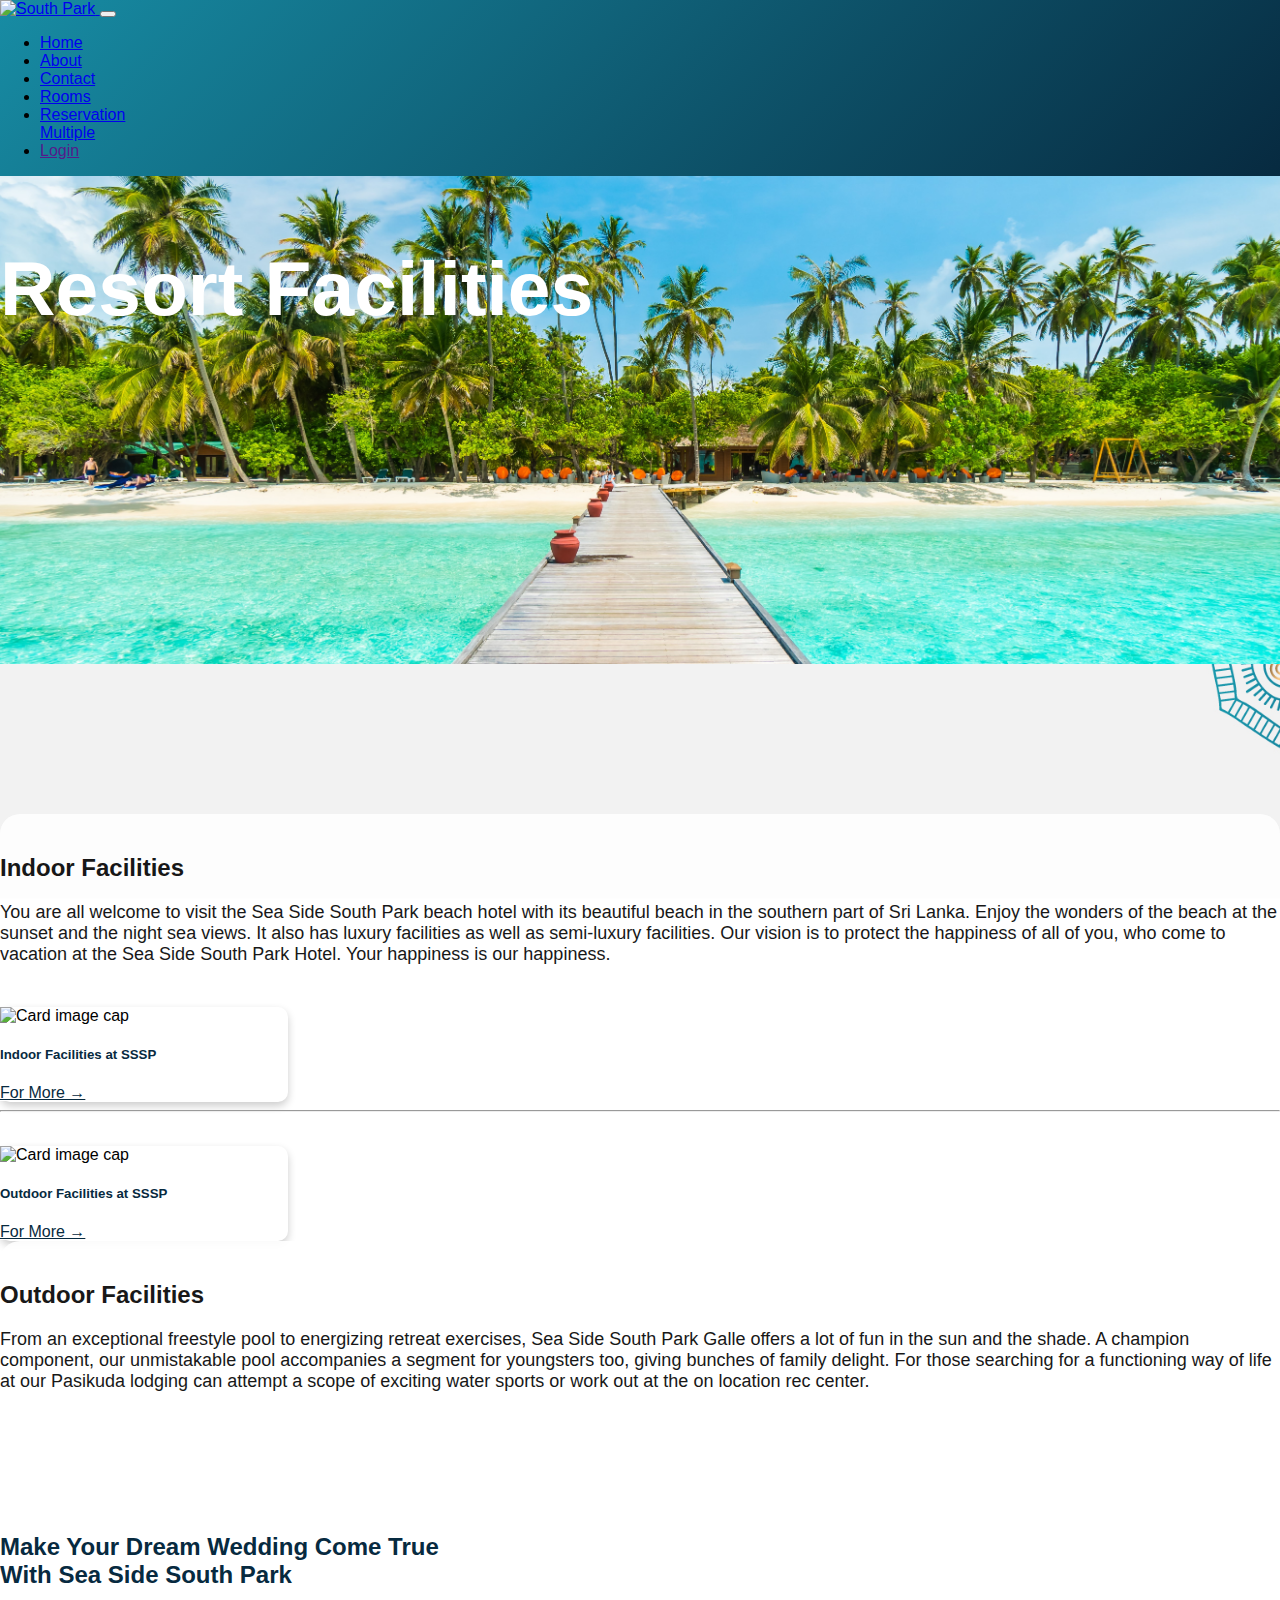
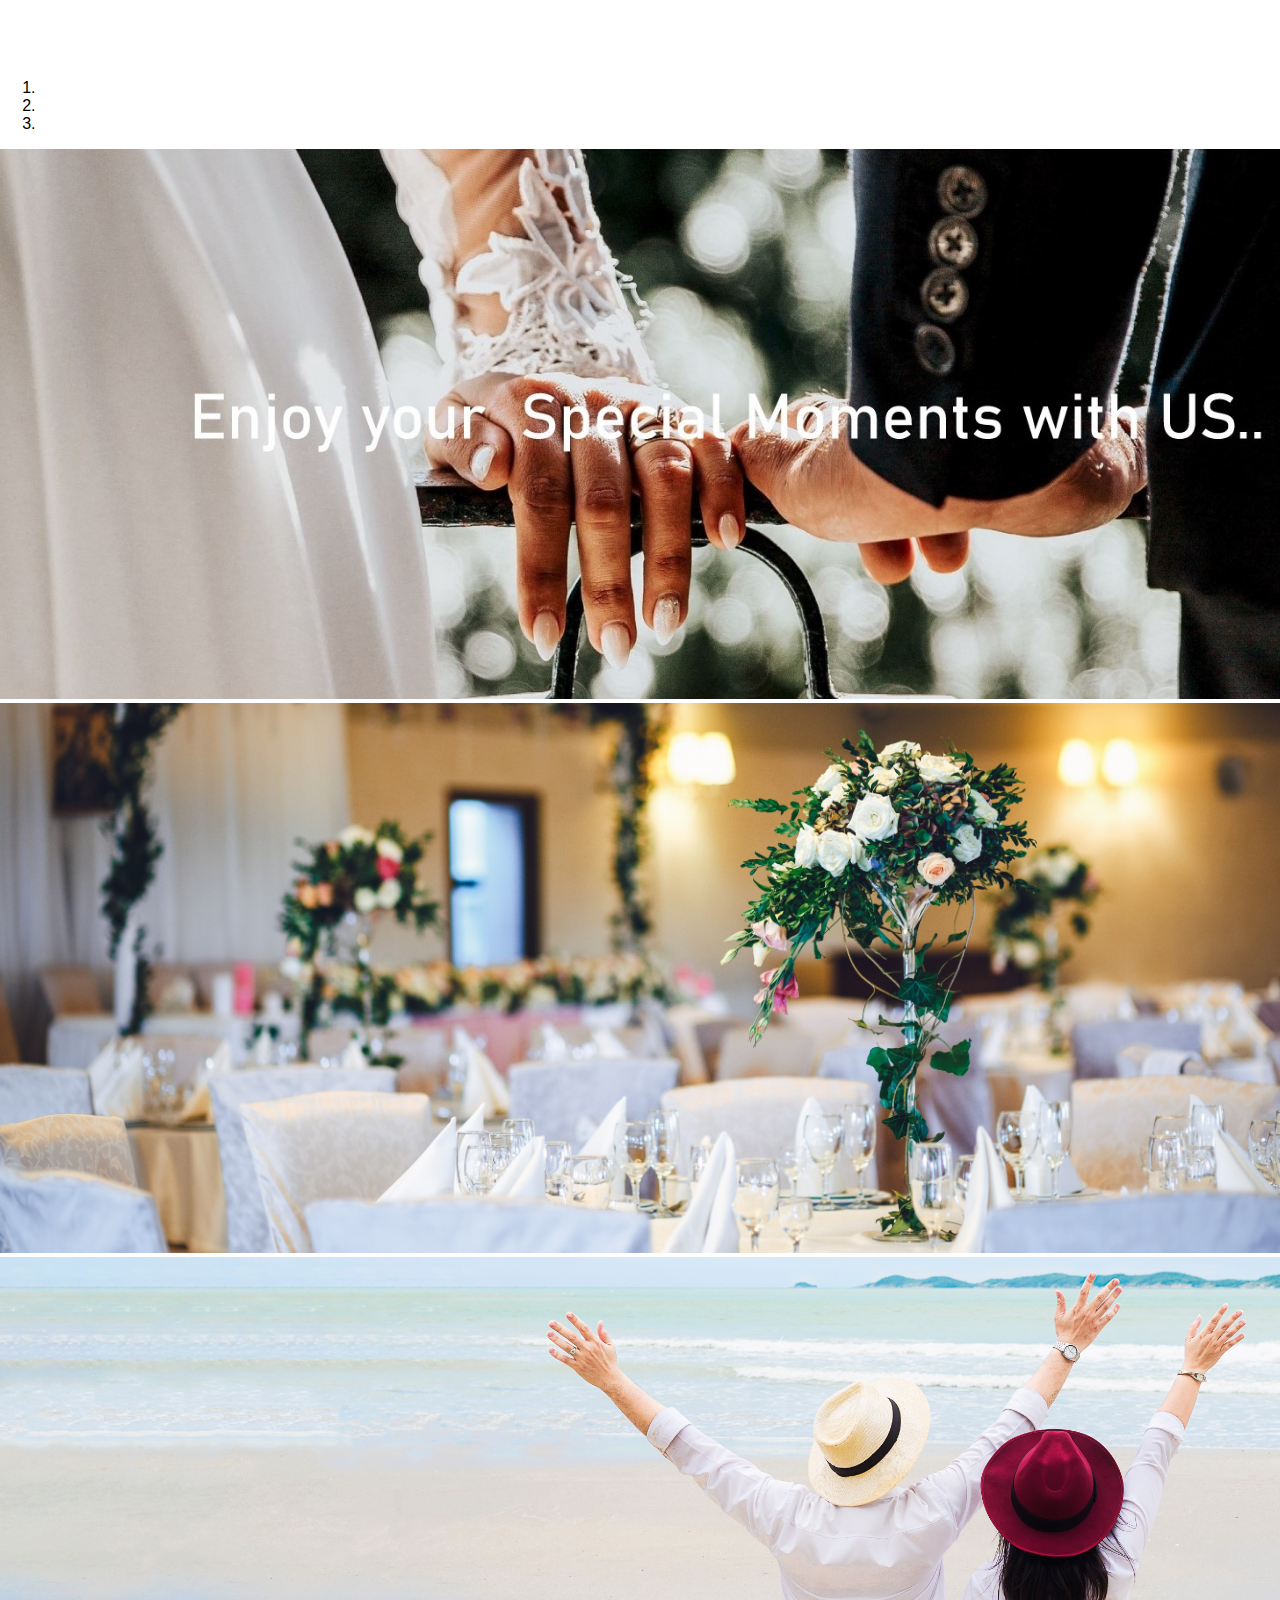
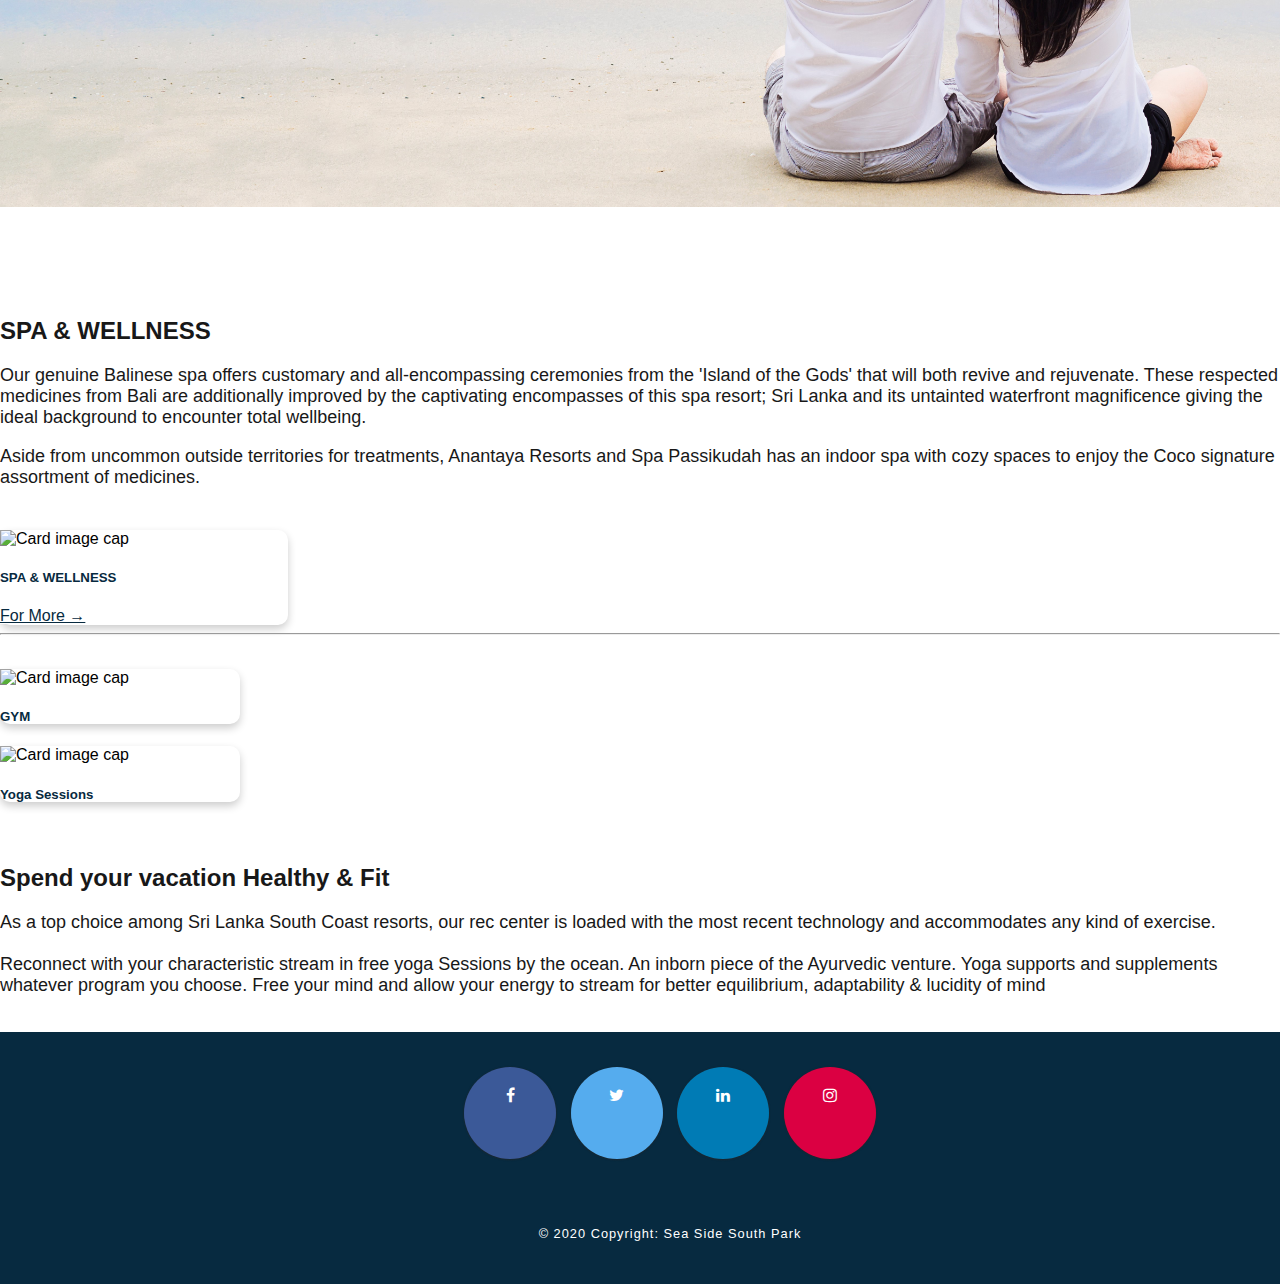
==== html/facilities.html @ 4ae3cc3a "facilities and linking update v4.0" ====
<!DOCTYPE html>
<html lang="en">

<head>
    <meta charset="UTF-8">
    <meta name="viewport" content="width=device-width, initial-scale=1.0">
    <script src="facilities..original.js"></script>
    <link rel="stylesheet" href="../css/navbar.css">
    <link rel="stylesheet" href="../css/footer.css">
    <script src="../js/home.js"></script>
    
    <link rel="stylesheet" href="https://cdnjs.cloudflare.com/ajax/libs/font-awesome/4.7.0/css/font-awesome.min.css">
    <link rel="stylesheet" href="https://cdn.jsdelivr.net/npm/bootstrap@4.5.3/dist/css/bootstrap.min.css" integrity="sha384-TX8t27EcRE3e/ihU7zmQxVncDAy5uIKz4rEkgIXeMed4M0jlfIDPvg6uqKI2xXr2" crossorigin="anonymous">
    <script src="https://code.jquery.com/jquery-3.2.1.slim.min.js" integrity="sha384-KJ3o2DKtIkvYIK3UENzmM7KCkRr/rE9/Qpg6aAZGJwFDMVNA/GpGFF93hXpG5KkN" crossorigin="anonymous"></script>
    <script src="https://cdnjs.cloudflare.com/ajax/libs/popper.js/1.12.9/umd/popper.min.js" integrity="sha384-ApNbgh9B+Y1QKtv3Rn7W3mgPxhU9K/ScQsAP7hUibX39j7fakFPskvXusvfa0b4Q" crossorigin="anonymous"></script>
    <script src="https://maxcdn.bootstrapcdn.com/bootstrap/4.0.0/js/bootstrap.min.js" integrity="sha384-JZR6Spejh4U02d8jOt6vLEHfe/JQGiRRSQQxSfFWpi1MquVdAyjUar5+76PVCmYl" crossorigin="anonymous"></script>
    <link href="../css/facilities.css" rel="stylesheet" type="text/css">
    <title>Resort Facilities</title>

</head>

<body>
    
<!--navbar Start-->
<div class="navDiv" id="navDiv">
    <nav class="navbar navbar-expand-sm navbar-dark" id="navbar">

      <a href="#" class="navbar-brand">
        <img src="../images/Untitled-1.png" width="100" alt="South Park">
      </a>
      <button class="navbar-toggler" data-toggle="collapse" data-target="#dropMenu"><span class="navbar-toggler-icon"></span></button>

      <div class="collapse navbar-collapse justify-content-end" id="dropMenu">

          <ul class="navbar-nav">
              <li class="nav-item active"><a href="home.html" class="nav-link">Home</a></li>
              <li class="nav-item"><a href="about.html" class="nav-link">About</a></li>
              <li class="nav-item"><a href="contact.html" class="nav-link">Contact</a></li>
              <li class="nav-item"><a href="roomsh.html" class="nav-link">Rooms</a></li>
              <li class="nav-item"><a href="reserve.html" class="nav-link">Reservation</a></li>
              <li class="nav-item dropdown">
                <a class="nav-link Main-Item-Drop" href="#" id="navbarDropdown" role="button" data-toggle="dropdown" aria-haspopup="true" aria-expanded="false">
                  Multiple
                </a>
                <div class="dropdown-content-Three">
                  <a href="gallery.html">Gallery</a>
                  <a href="facilities.html">Facilities</a> 
                  <a href="festivals.html">Festivals</a>    
              </div>
              </li>
              <li class="nav-item"><a href="" class="nav-link">Login</a></li>
          </ul>

      </div>
  </nav>
  </div>
<!--navbar End-->

   <div class="parallax  img-fluid ">
              <h2 class="parah2 text-center ">Resort Facilities</h2>
           </div>
<div class="container-fluid" style="height: 150px;"></div>

<div class="container">
    <div class="row">
        <div class="col-12  col-md-6 col-xl-8">
           
            <div class="cardpara bg-light  c1" >    
                <div class="card-body ">
                  <h2 class="card-title text-center">Indoor Facilities </h2>
                  <p class="card-text pp">You are all welcome to visit the Sea Side South Park beach hotel with its beautiful beach in the southern part of Sri Lanka. Enjoy the wonders of the beach at the sunset and the night sea views. It also has luxury facilities as well as semi-luxury facilities. Our vision is to protect the happiness of all of you, who come to vacation at the Sea Side South Park Hotel. Your happiness is our happiness.</p><br>
                </div>
              </div>
        </div>
        <div class="col-12 col-sm-6 col-md-6 col-xl-4">
            <div class="card mt-5" style="width: 18rem;">
                <img class="card-img-top imgcard img-fluid  " src="../images/beer.jpg" alt="Card image cap">
                <div class="card-body mx-auto d-block img-fluid">

                    <h5 class="card-title" style="color: #072a40">Indoor Facilities at SSSP</h5>
                   
                    <a href="../html/gallery_part2.html#rooms" class="btn btn-primary ">For More →</a>
                </div>
            </div>
        </div><!--card1 end-->
    </div><!--row end-->
</div><!--container end-->
<hr>
<div class="container " style="padding-top: 20px">
    <div class="row">
        <div class="col-12 col-sm-6 col-md-6 col-xl-4">
            <div class="card " style="width: 18rem;"><!--card2-->
                <img class="card-img-top img-fluid   " src="../images/snorkel.jpg" alt="Card image cap">
                <div class="card-body mx-auto d-block img-fluid">
                    <h5 class="card-title" style="color: #072a40">Outdoor Facilities at SSSP</h5>
                   
                    <a href="../html/gallery_part2.html#exterior " class="btn btn-primary">For More →</a>
                </div>
            </div> <!--card2 end-->
        </div><!--column end-->
        <div class="col-12  col-md-6 col-xl-8">
            <div class="cardpara bg-light c1" >
               
                <div class="card-body ">
                  <h2 class="card-title text-center">Outdoor Facilities</h2>
                  <p class="card-text pp">From an exceptional freestyle pool to energizing retreat exercises, Sea Side South Park Galle offers a lot of fun in the sun and the shade. A champion component, our unmistakable pool accompanies a segment for youngsters too, giving bunches of family delight. For those searching for a functioning way of life at our Pasikuda lodging can attempt a scope of exciting water sports or work out at the on location rec center.</p><br>
                </div>
              </div>
        </div>
    </div><!--row end-->
</div><!--Second container end-->
   <h2 class="heading1 text-center mt-5">Make Your Dream Wedding Come True <br> With Sea Side South Park </h2><br><br>
<!--<h2 class=" wed text-center" style="padding-top: 225px; font-size: 3vw; color: #072a40;">Make Your Dream Wedding<br> Come True With Us. </h2>-->
<br>
<!--caraousel-->
<div id="carouselExampleIndicators" class="carousel slide" data-ride="carousel">
    <ol class="carousel-indicators">
        <li data-target="#carouselExampleIndicators" data-slide-to="0" class="active"></li>
        <li data-target="#carouselExampleIndicators" data-slide-to="1"></li>
        <li data-target="#carouselExampleIndicators" data-slide-to="2"></li>
    </ol>
    <div class="carousel-inner">
        <div class="carousel-item active">
            <img class=" img1 d-block w-100" src="../images/hands_wedding_love_134706_2560x1080.jpg" alt="First slide">
        </div>
        <div class="carousel-item">
            <img class=" img1 d-block w-100 img-fluid" src="../images/table.jpg" alt="Second slide">
        </div>
        <div class="carousel-item">
            <img class=" img1 d-block w-100" src="../images/asian-couple-beach.jpg" alt="Second slide">
        </div>

    </div>
    <a class="carousel-control-prev" href="#carouselExampleIndicators" role="button" data-slide="prev">
        <span class="carousel-control-prev-icon" aria-hidden="true"></span>
        <span class="sr-only">Previous</span>
    </a>
    <a class="carousel-control-next" href="#carouselExampleIndicators" role="button" data-slide="next">
        <span class="carousel-control-next-icon" aria-hidden="true"></span>
        <span class="sr-only">Next</span>
    </a>
</div><!--carousel end-->
   <div class="container">
       <p class="paragraph text-center" >
   </div>
   <div  class="container-fluid " style="padding-bottom: 50px;"></div>

<div class="container" ><!--Last part-->
    <div class="row">
        <div class="col-12 col-sm-12 col-md-6 col-xl-8">
            <div class="cardpara bg-light c1" >
               
                <div class="card-body ">
                  <h2 class="card-title text-center">SPA & WELLNESS</h2>
                  <p class="card-text pp">Our genuine Balinese spa offers customary and all-encompassing ceremonies from the 'Island of the Gods' that will both revive and rejuvenate.
                       These respected medicines from Bali are additionally improved by the captivating encompasses of this spa resort; 
                       Sri Lanka and its untainted waterfront magnificence giving the ideal background to encounter total wellbeing. </p>

                    <p class="pp">Aside from uncommon outside territories for treatments, Anantaya Resorts and Spa Passikudah has an indoor spa with cozy spaces to enjoy the Coco signature assortment of medicines.</p><br>
                </div>
              </div>
        </div>
        <div class="col-12 col-sm-6 col-md-6 col-xl-4">
            <div class="card3 mt-5 " style="width: 18rem; "><!--card3-->
                <img class="card-img-top imgcard img-fluid" src="../images/bathtub.jpg" alt="Card image cap">
                <div class="card-body mx-auto d-block img-fluid">
                    <h5 class="card-title" style="color: #072a40">SPA & WELLNESS</h5>
                    <a href="../html/gallery_part2.html#exterior " class="btn btn-primary">For More →</a> 
                </div>
            </div><!--Card3 end-->
         </div>
    </div>
</div><!--end of spa part-->
<hr>

<div class="container " style="padding-top: 20px">
    <div class="row">
        <div class="col-12 col-sm-6 col-md-6 col-xl-3">
            <div class="card " style="width: 15rem;"><!--card4-->
                <img class="card-img-top img-fluid   " src="../images/dumbbell.jpg" alt="Card image cap">
                <div class="card-body mx-auto d-block img-fluid">
                    <h5 class="card-title gym" style="color: #072a40";>GYM </h5>   
                </div>
            </div> <!--card4 end-->
        </div><!--column end-->
       
            <div class="col-12 col-sm-6 col-md-6 col-xl-3">
                <div class="card3 mt-5 " style="width: 15rem; "><!--card3-->
                    <img class="card-img-top imgcard img-fluid" src="../images/yoga-beach.jpg" alt="Card image cap">
                    <div class="card-body mx-auto d-block img-fluid">
                        <h5 class="card-title" style="color: #072a40">Yoga Sessions</h5>
                    </div>
                </div><!--Card3 end--> </div>    
       
        <div class="col-12  col-md-6 col-xl-6">
            <div class="cardpara bg-light c1" >
               
                <div class="card-body ">
                  <h2 class="card-title text-center">Spend your vacation Healthy & Fit</h2>
                  <p class="card-text pp">As a top choice among Sri Lanka South Coast resorts, our rec center is loaded with the most recent technology and accommodates any kind of exercise.
                      <br><br>Reconnect with your characteristic stream in free yoga Sessions by the ocean. An inborn piece of the Ayurvedic venture. Yoga supports and supplements whatever program you choose. Free your mind and allow your energy to stream for better equilibrium, adaptability & lucidity of mind</p><br>
                </div>
              </div>
        </div>
    </div><!--row end-->
</div><!--container end-->
<!--Footer Start-->

<footer id="footer">

    <div class="Social">
      <a href="#" class="fa fa-facebook"></a>
      <a href="#" class="fa fa-twitter"></a>
      <a href="#" class="fa fa-linkedin"></a>
      <a href="#" class="fa fa-instagram"></a>
    </div>

    <div class="footer-copyright">
      <p>© 2020 Copyright: Sea Side South Park</p>
    </div>
  </footer>

<!--Footer End-->


</body>

</html>
---- css/navbar.css ----
body, html {
    
    margin: 0;
    font-family: 'oswald',sans-serif !important;
    scroll-behavior: smooth;
  }


.dropdown {
    position: relative;
    display: inline-block;
  }
  
.dropdown-content-Three {
    display: none;
    position: absolute;
    background: white;
    border: 1px solid rgba(0, 0, 0, 0.15);
    border-radius: 2px;
}

.dropdown-content-Three a {
    color: #072a40;
    width: 120px;
    height: 40px;
    padding: 8px 14px;
    display: block;
    margin: 0%; 
}
  
.dropdown-content-Three a:hover {
    
    text-decoration: none;
    background-color: rgb(241, 241, 241);
    color: #072a40;
    
}
  
.dropdown:hover .dropdown-content-Three {
    display: block;   
}

.dropdown:hover .Main-Item-Drop{
    color: rgba(255, 255, 255, 0.75) !important;
}
 
 

div.navDiv{
    z-index: 1000;
    position: fixed;
    top: 0;
    width: 100%;
    display: block;
    transition: top 0.7s;
    background-size: 400% 400%;
    background-image: linear-gradient(-45deg, #178CA4, #072a40, #178CA4, #072a40,#178CA4);
    animation: 60s myGradient infinite;   
}

  @keyframes myGradient {
    0% {
      background-position: 0% 50%;
    }
    
    50%{
      background-position: 100% 50%;
    }
    
    100% {
      background-position: 0% 50%;
    }
}
---- css/footer.css ----
footer {
 
  padding: 30px;
  bottom: 0;
  width: 100%;
  height: 25%;
  background-color: #072a40;
  color: white;
  text-align: center;
  font-family: 'oswald',sans-serif;
  
}

footer p{
  
  letter-spacing: 1px;
  font-weight: 100;
  font-size:1vw;
}

.fa {
  padding: 20px;
  font-size: 30px;
  width: 52px;
  height: 52px;
  text-align: center;
  text-decoration: none;
  margin: 5px 5px;
  border-radius: 100px;
  box-shadow: 0px 0.5px 2px #252525;
  margin-bottom: 55px;
  
}

.fa:hover {
    opacity: 0.7;
    text-decoration: none;
    color: white;
}

.fa-facebook {
  background: #3B5998;
  color: white;
}

.fa-twitter {
  background: #55ACEE;
  color: white;
}

.fa-linkedin {
  background: #007bb5;
  color: white;
}
 
.fa-instagram {
  background: #db0042;
  color: white;
}
---- css/facilities.css ----
body {
    background-image: url("../images/Mandala.jpg");
    background-attachment: fixed;
    background-size: cover;
    background-repeat: no-repeat;
}
.parallax{
    /* The image used */
    background-image: url("../images/coverfac.jpg");
    background-size: cover;
    background-repeat: no-repeat;
   


    /* Set a specific height */
    width:100%;
    min-height: 600px;
   


    background-position: top center;
    background-repeat: no-repeat;
    background-size: cover;
    

}
.parah2{
    padding-top: 180px;
    font-size:6vw;
    font-weight: bolder;
    color: #FFFFFF;
    font-family: 'oswald',sans-serif;
}

.text-body{
    padding-top: 200px;
    font-family: 'Oswald',sans-serif;
    font-size-adjust: inherit;
    font-size: larger;
    letter-spacing: 1px;
    float: left;
}
.text-body2{
    padding-top: 100px;
    font-family: 'Oswald',sans-serif;
    font-size-adjust: inherit;
    font-size: larger;
    letter-spacing: 1px;
}
.card{
      margin-top: 50px;
      box-shadow: 0 4px 8px 0 rgba(0,0,0,0.2);
      /*background: linear-gradient(to right,#18b7be,#178ca4);*/
      background-color: #ffffff;
      border-radius: 10px;
      margin-top: 6px;

}
.cardpara{
    padding-top: 20px;
    border-radius: 20px;
    background-color: #ffffff;
}

.card-text{
    color: #000000;
}
.card:hover{
    box-shadow: 0 4px 8px 0 rgba(0,0,0,0.5);
}
.btn{
    background-color: #ffffff;
    color: #072a40;
}
.btn:hover{
    background-color: #072a40;
    color: #f9f7f0;
    font-size: 16px;


}
.card-One {
    box-shadow: 0 4px 8px 0 rgba(0,0,0,0.2);
    transition: 0.3s;
    width: 60%;
    border-radius: 10px;
    margin-top: 40px;
   /* margin-bottom: 80px;*/
    margin-right: 30px;

}

.card-One:hover {
    box-shadow: 0 8px 16px 0 rgba(0,0,0,0.2);
}
.imgcard-h4{
    color: #072a40;
    font-size: 18px;
    padding-top: 10px;
}

.imgcard-p{
    color: #072a40;
    font-size: 15px;
}
.heading1{
    padding-top: 85px;
    font-family: 'Oswald',sans-serif;
    color: #072A40;
}
.heading2{
font-family: 'Oswald',sans-serif;
    color: #072a40;
   
}
.wed{
    font-family: 'Oswald',sans-serif;
    color: #f9f7f0;
    backface-visibility: visible;
}
/*carousel*/
.img1{
    background-size: cover;
    background-attachment: fixed;
    max-height: 550px;
  
    size: auto;

}

.parallax2{
    /* The image used */
    background-image: url("../images/spafinal.jpg");

    /* Set a specific height */
    min-height: 400px;
  



    /* Create the parallax scrolling effect */

    background-position: top center;
    background-repeat: no-repeat;
    background-size: cover;

}
.cont{

    height: 50px;
}
.c1{
    opacity: 0.9;
}
.pp{
    font-weight: 550px;
    font-size: large;
}
.card3{
    margin-top: 50px;
    box-shadow: 0 4px 8px 0 rgba(0,0,0,0.2);
   /* background: linear-gradient(to right,#18b7be,#178ca4);*/
   background-color: #ffffff;
    border-radius: 10px;
    margin-top: 6px;
}
.card3:hover{
    box-shadow: 0 4px 8px 0 rgba(0,0,0,0.5);
}
/*Facilities page is done*/
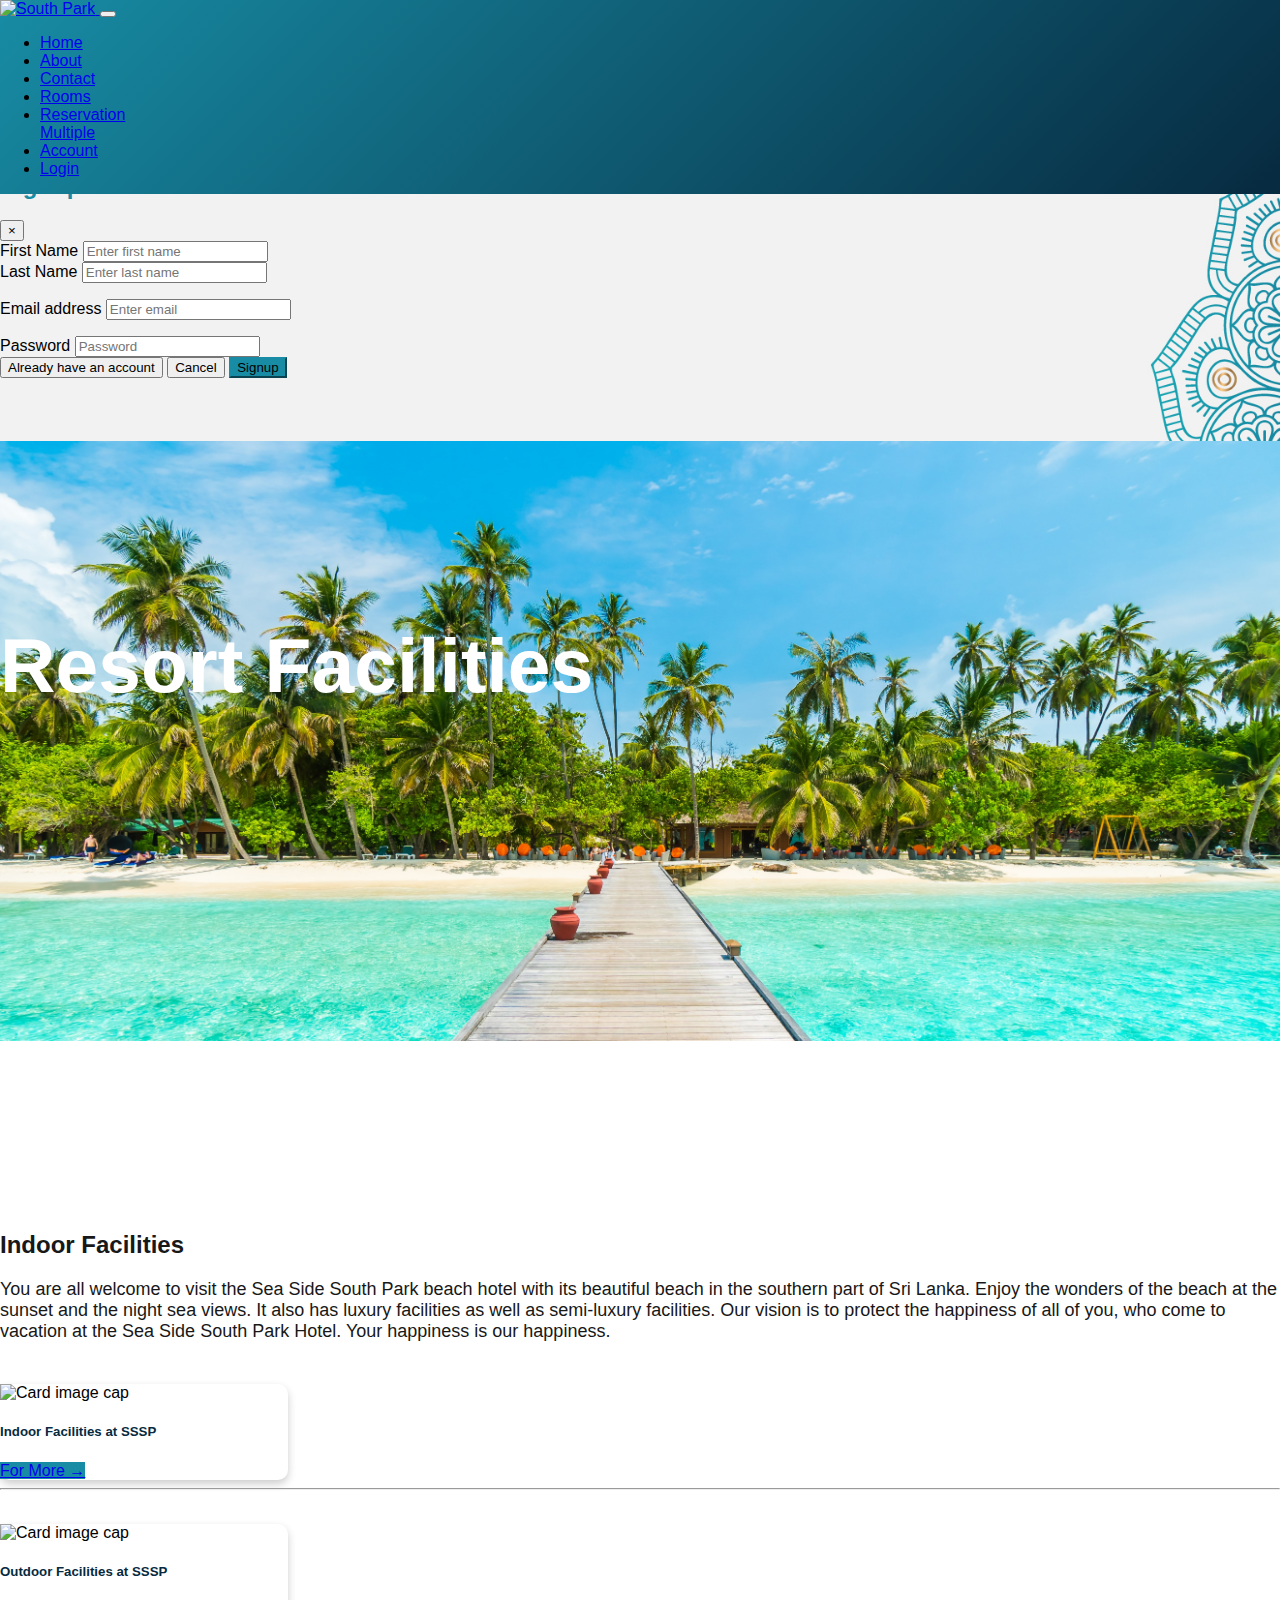
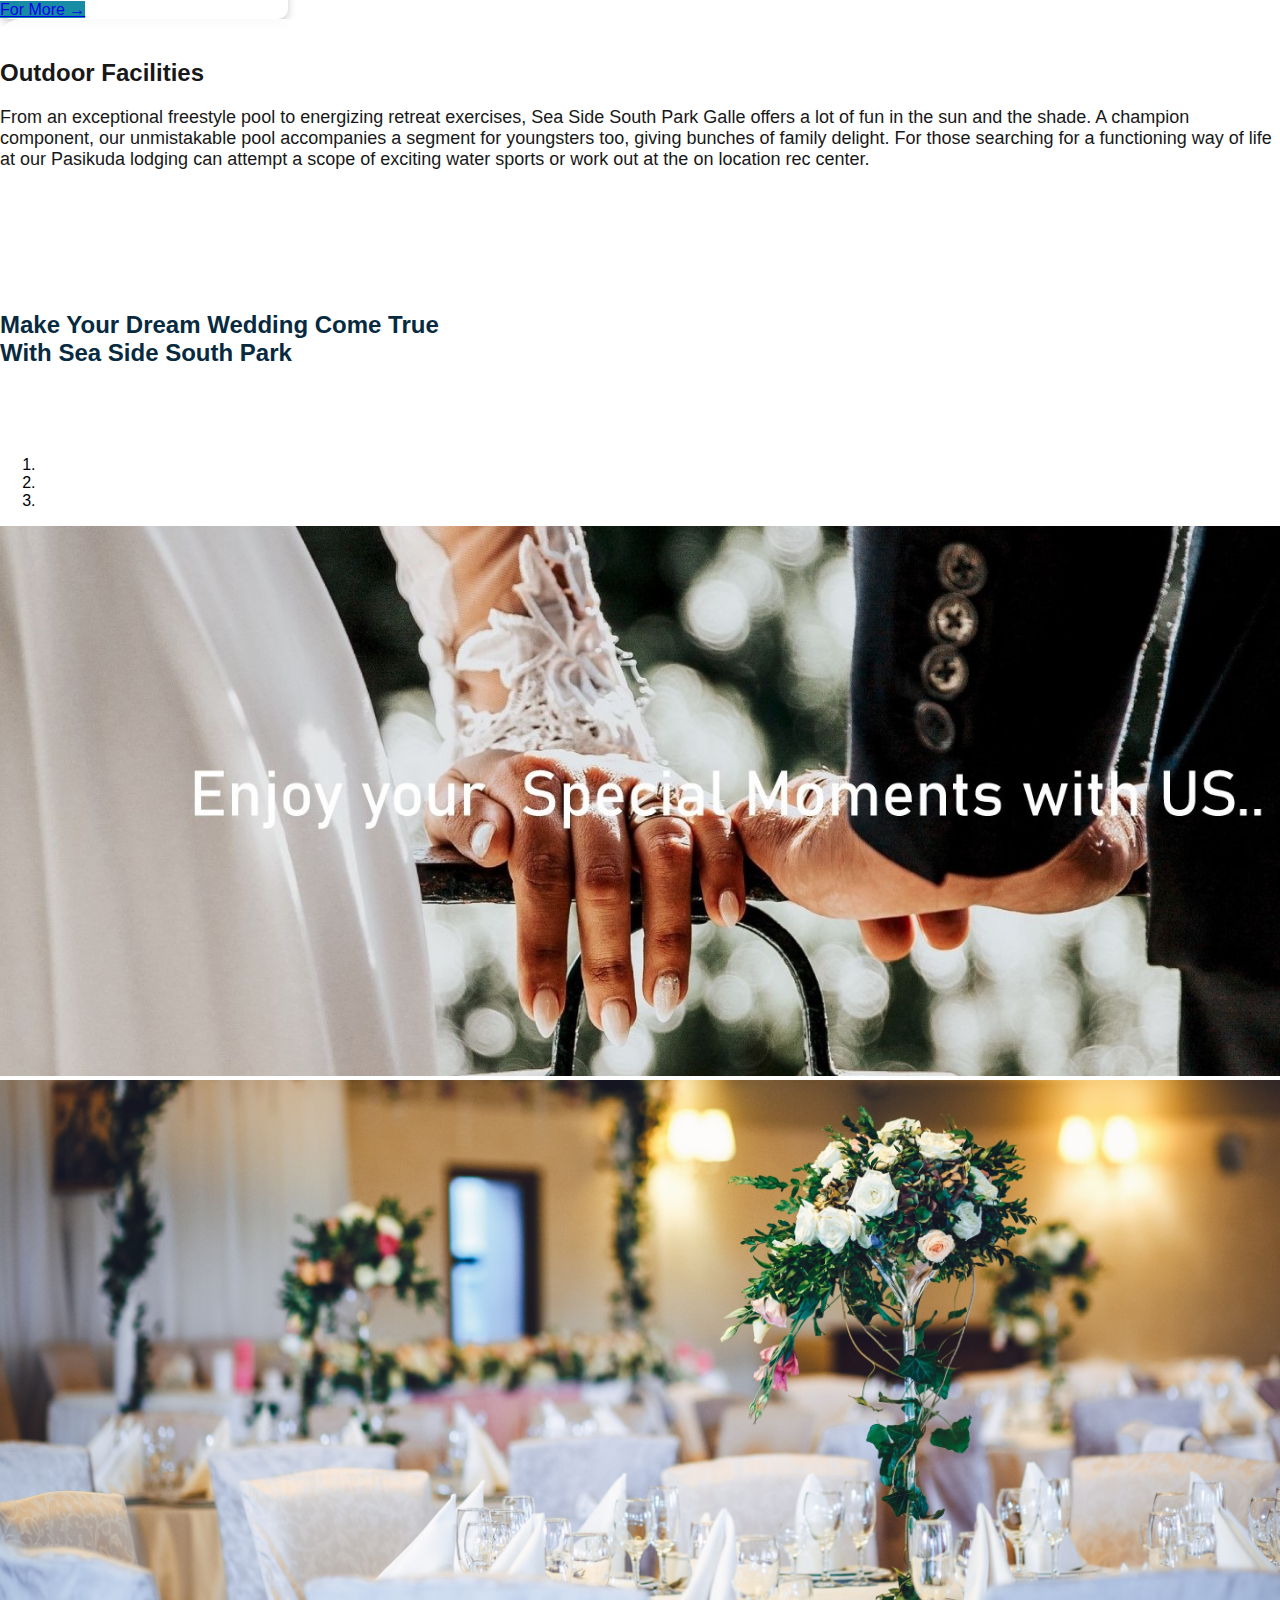
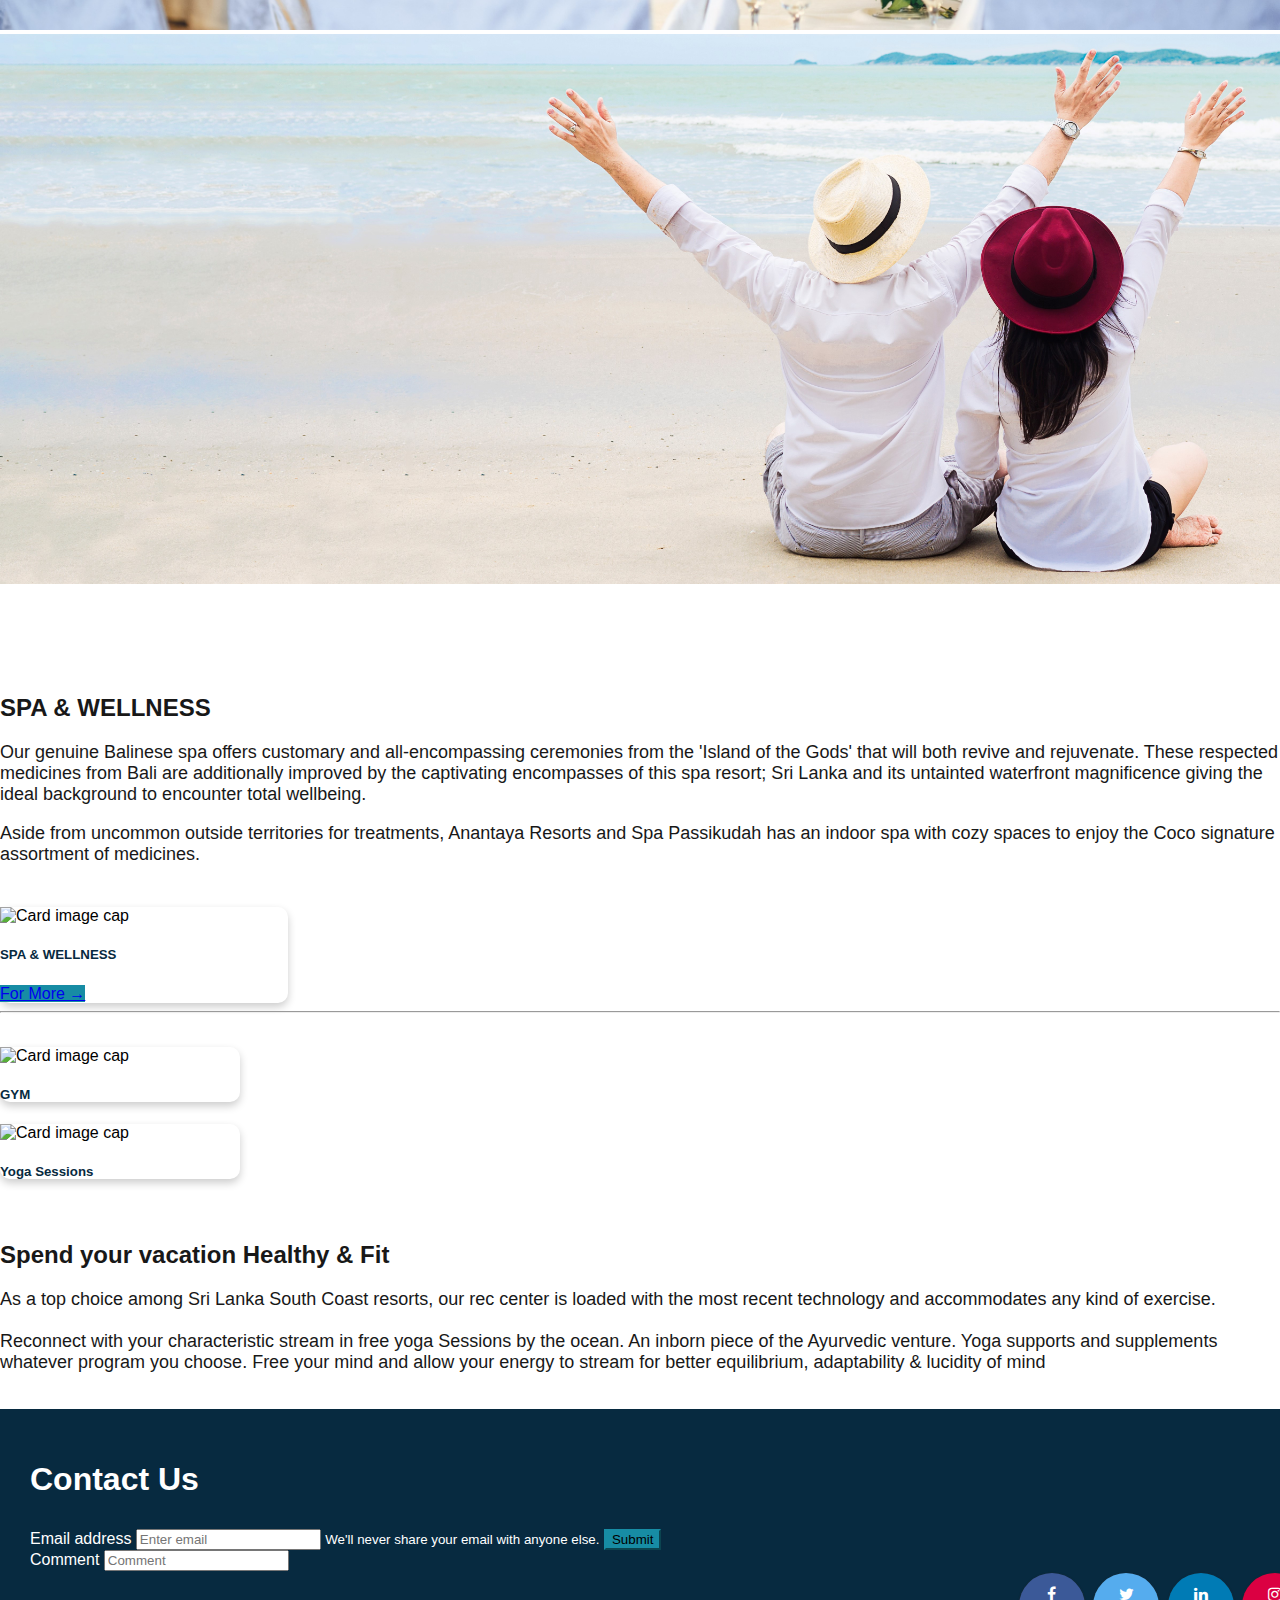
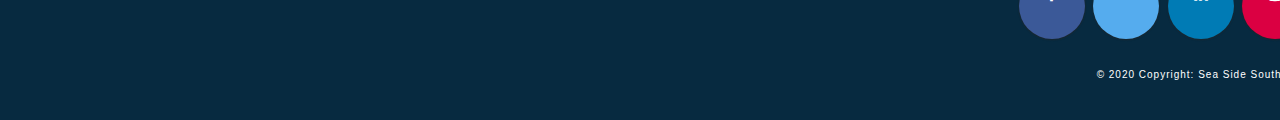
==== commit 97be4f1e: "php update" ====
--- a/html/facilities.html
+++ b/html/facilities.html
@@ -6,7 +6,7 @@
     <meta name="viewport" content="width=device-width, initial-scale=1.0">
     <script src="facilities..original.js"></script>
     <link rel="stylesheet" href="../css/navbar.css">
-    <link rel="stylesheet" href="../css/footer.css">
+    <link rel="stylesheet" href="../css/footer1.css">
     <script src="../js/home.js"></script>
     
     <link rel="stylesheet" href="https://cdnjs.cloudflare.com/ajax/libs/font-awesome/4.7.0/css/font-awesome.min.css">
@@ -15,6 +15,9 @@
     <script src="https://cdnjs.cloudflare.com/ajax/libs/popper.js/1.12.9/umd/popper.min.js" integrity="sha384-ApNbgh9B+Y1QKtv3Rn7W3mgPxhU9K/ScQsAP7hUibX39j7fakFPskvXusvfa0b4Q" crossorigin="anonymous"></script>
     <script src="https://maxcdn.bootstrapcdn.com/bootstrap/4.0.0/js/bootstrap.min.js" integrity="sha384-JZR6Spejh4U02d8jOt6vLEHfe/JQGiRRSQQxSfFWpi1MquVdAyjUar5+76PVCmYl" crossorigin="anonymous"></script>
     <link href="../css/facilities.css" rel="stylesheet" type="text/css">
+    <script src="../js/popups.js"></script>
+    <script src="../js/signupValidation.js"></script>
+
     <title>Resort Facilities</title>
 
 </head>
@@ -22,39 +25,143 @@
 <body>
     
 <!--navbar Start-->
-<div class="navDiv" id="navDiv">
-    <nav class="navbar navbar-expand-sm navbar-dark" id="navbar">
-
-      <a href="#" class="navbar-brand">
-        <img src="../images/Untitled-1.png" width="100" alt="South Park">
-      </a>
-      <button class="navbar-toggler" data-toggle="collapse" data-target="#dropMenu"><span class="navbar-toggler-icon"></span></button>
-
-      <div class="collapse navbar-collapse justify-content-end" id="dropMenu">
-
-          <ul class="navbar-nav">
-              <li class="nav-item active"><a href="home.html" class="nav-link">Home</a></li>
-              <li class="nav-item"><a href="about.html" class="nav-link">About</a></li>
-              <li class="nav-item"><a href="contact.html" class="nav-link">Contact</a></li>
-              <li class="nav-item"><a href="roomsh.html" class="nav-link">Rooms</a></li>
-              <li class="nav-item"><a href="reserve.html" class="nav-link">Reservation</a></li>
-              <li class="nav-item dropdown">
-                <a class="nav-link Main-Item-Drop" href="#" id="navbarDropdown" role="button" data-toggle="dropdown" aria-haspopup="true" aria-expanded="false">
-                  Multiple
-                </a>
-                <div class="dropdown-content-Three">
-                  <a href="gallery.html">Gallery</a>
-                  <a href="facilities.html">Facilities</a> 
-                  <a href="festivals.html">Festivals</a>    
-              </div>
-              </li>
-              <li class="nav-item"><a href="" class="nav-link">Login</a></li>
-          </ul>
-
-      </div>
-  </nav>
-  </div>
+      <div class="navDiv" id="navDiv">
+        <nav class="navbar navbar-expand-sm navbar-dark" id="navbar">
+
+          <a href="home.html" class="navbar-brand">
+            <img src="../images/Untitled-1.png" width="100" alt="South Park">
+          </a>
+          <button class="navbar-toggler" data-toggle="collapse" data-target="#dropMenu"><span class="navbar-toggler-icon"></span></button>
+  
+          <div class="collapse navbar-collapse justify-content-end" id="dropMenu">
+  
+              <ul class="navbar-nav">
+                  <li class="nav-item "><a href="home.html" class="nav-link">Home</a></li>
+                  <li class="nav-item"><a href="about.html" class="nav-link">About</a></li>
+                  <li class="nav-item"><a href="#footer" class="nav-link">Contact</a></li>
+                  <li class="nav-item"><a href="roomsh.html" class="nav-link">Rooms</a></li>
+                  <li class="nav-item"><a href="../php/isloginRe.php" class="nav-link">Reservation</a></li>
+                  <li class="nav-item dropdown active">
+                    <a class="nav-link Main-Item-Drop" href="#" id="navbarDropdown" role="button" data-toggle="dropdown" aria-haspopup="true" aria-expanded="false">
+                      Multiple
+                    </a>
+                    <div class="dropdown-content-Three">
+                      <a href="gallery.html">Gallery</a>
+                      <a href="facilities.html">Facilities</a>  
+                      <a href="festivals.html">Festivals</a>   
+                  </div>
+                  </li>
+                  <li class="nav-item" ><a href="../php/isloginAc.php" class="nav-link">Account</a></li>
+                  <li class="nav-item" ><a href="javascript:newly()" class="nav-link">Login</a></li>
+              </ul>
+  
+          </div>
+      </nav>
+      </div>
 <!--navbar End-->
+
+<!--Login Signup Start-->
+
+      <div class="bs-example">
+        <div id="myModal" class="modal fade" tabindex="-1">
+          
+              <div class="modal-dialog modal-dialog-scrollable">
+                <div class="modal-content" id="1">
+                    <div class="modal-header">
+
+                        <strong>
+                            <h2 class="logsignh2">Login</h2>
+                        </strong>
+                            <button type="button" class="close" data-dismiss="modal">&times;</button>
+                    </div>
+                    
+                    <div class="modal-body" >
+
+                        <form action="../php/login.php" method="POST">
+                            <div class="form-group">
+                              <label for="exampleInputEmail1">First Name</label>
+                              <input type="text" class="form-control" name="fnamee" id="exampleInputEmail1" aria-describedby="emailHelp" placeholder="Enter first" required>
+                              <small id="emailHelp" class="form-text text-muted">We'll never share your email with anyone else.</small>
+                            </div>
+                            <div class="form-group">
+                              <label for="exampleInputPassword1">Password</label>
+                              <input type="password" class="form-control" name="pwdd" id="exampleInputPassword1" placeholder="Password" required>
+                            </div>
+                            
+                            <div class="modal-footer">
+                                <button type="submit" class="btn btn-secondary" onclick="newlyy()" data-dismiss="modal">Don't have an account</button>
+                                <button type="button" class="btn btn-secondary" data-dismiss="modal">Cancel</button>
+                                <button type="submit" class="btn btn-primary" name="login" style="background-color: #178CA4; border-color: #178CA4;">Login</button>
+                            </div>
+        
+                          </form>
+                        
+                  </div>
+                    
+                </div>
+            </div>
+        </div>
+      </div>
+
+
+      <div class="bs-example">
+      <div id="myModal2" class="modal fade" tabindex="-1">
+
+          <div class="modal-dialog modal-dialog-scrollable">
+            <div class="modal-content" id="1">
+                <div class="modal-header">
+
+                    <strong>
+                        <h2 class="logsignh2">Signup</h2>
+                    </strong>
+                        <button type="button" class="close" data-dismiss="modal">&times;</button>
+                </div>
+                
+                <div class="modal-body" >
+                    
+
+                  <form action="../php/signup.php" method="POST" name="signup">
+
+
+                    <div class="form-group">
+                        <label for="exampleInputEmail1">First Name <span id="demo1" style="color: #0f7c92;"></span></label> 
+                        <input type="text" class="form-control" name="fname" id="exampleInputEmail1" aria-describedby="emailHelp" placeholder="Enter first name" required>
+                        
+                      </div>
+  
+                      <div class="form-group">
+                        <label for="exampleInputEmail1">Last Name <span id="demo2" style="color: #0f7c92;"></span></label>
+                        <input type="text" class="form-control" name="lname" id="exampleInputEmail1" aria-describedby="emailHelp" placeholder="Enter last name" required>
+                        <p id="demo2"></p>                     
+                      </div>
+  
+                      <div class="form-group">
+                        <label for="exampleInputEmail1">Email address <span id="demo3" style="color: #0f7c92;"></span></label>
+                        <input type="email" class="form-control" name="email" id="exampleInputEmail1" aria-describedby="emailHelp" placeholder="Enter email" required>
+                        <p id="demo3"></p>
+                      </div>
+  
+                      <div class="form-group">
+                        <label for="exampleInputPassword1">Password <span id="demo4" style="color: #0f7c92;"></span></label>
+                        <input type="password" class="form-control" name="pwd" id="exampleInputPassword1" placeholder="Password" required>
+                      </div>
+                      
+                      <div class="modal-footer">
+                          <button type="submit" class="btn btn-secondary" onclick="newly()" data-dismiss="modal">Already have an account</button>
+                          <button type="button" class="btn btn-secondary" data-dismiss="modal">Cancel</button>
+                          <button type="submit" class="btn btn-primary" name="signup" onclick="validateSignup()">Signup</button>
+                      </div>
+  
+                </form>
+                
+              </div>
+                
+            </div>
+        </div>
+      </div>
+      </div>
+
+<!--Login Signup End-->
 
    <div class="parallax  img-fluid ">
               <h2 class="parah2 text-center ">Resort Facilities</h2>
@@ -204,20 +311,47 @@
         </div>
     </div><!--row end-->
 </div><!--container end-->
-<!--Footer Start-->
-
-<footer id="footer">
-
-    <div class="Social">
-      <a href="#" class="fa fa-facebook"></a>
-      <a href="#" class="fa fa-twitter"></a>
-      <a href="#" class="fa fa-linkedin"></a>
-      <a href="#" class="fa fa-instagram"></a>
-    </div>
-
-    <div class="footer-copyright">
+
+
+ <!--Footer Start-->
+
+ <footer id="footer">          
+    <form action="../php/feedback.php" method="POST">
+      <div class="container">
+        <h1 style="color: white; text-align: left; font-weight: bold; padding-bottom: 10px;">Contact Us</h1>
+        <div class="row">
+          <div class="col-6 col-mid-6">
+            <div class="form-group" style="text-align: left;">
+              
+              <label for="exampleInputEmail1">Email address</label>
+              <input type="email" class="form-control" id="exampleInputEmail1" aria-describedby="emailHelp" placeholder="Enter email" name="cemail" required>
+              <small id="emailHelp" class="form-text text-muted">We'll never share your email with anyone else.</small>
+              <button type="submit" class="btn btn-primary submit-Button-comment" name="fback">Submit</button>
+            </div>
+          </div>
+          <div class="col-6 col-mid-6">
+            <div class="form-group" style="text-align: left;">
+              <label for="exampleInputEmail1">Comment</label>
+              <input type="text" class="form-control" id="exampleInputEmail1" aria-describedby="emailHelp" placeholder="Comment" name="comment" required>
+              
+            </div>
+          </div>
+        </div>
+      </div>
+    </form>       
+    <div class="container">
+      <div class="Social">
+        <a href="#" class="fa fa-facebook"></a>
+        <a href="#" class="fa fa-twitter"></a>
+        <a href="#" class="fa fa-linkedin"></a>
+        <a href="#" class="fa fa-instagram"></a>
+     </div>
+
+     <div class="footer-copyright">
       <p>© 2020 Copyright: Sea Side South Park</p>
     </div>
+     
+    </div>   
   </footer>
 
 <!--Footer End-->
--- a/css/navbar.css
+++ b/css/navbar.css
@@ -3,6 +3,7 @@
     margin: 0;
     font-family: 'oswald',sans-serif !important;
     scroll-behavior: smooth;
+    
   }
 
 
@@ -70,4 +71,12 @@
     100% {
       background-position: 0% 50%;
     }
+}
+
+.logsignh2{
+  color: #178CA4;
+  font-weight: bold;
+  padding-left: 0 !important;
+  padding-top: 0 !important;
+
 }--- a/css/footer1.css
+++ b/css/footer1.css
@@ -0,0 +1,79 @@
+footer {
+ 
+    padding: 30px;
+    bottom: 0;
+    width: 100%;
+    height: 25%;
+    background-color: #072a40;
+    color: white;
+    text-align: right;
+    font-family: 'oswald',sans-serif;
+    
+  }
+  
+  footer p{
+    
+    letter-spacing: 1px;
+    font-weight: 100;
+    font-size: 10px;
+  }
+  
+  .fa {
+    padding: 13px;
+    font-size: 20px;
+    width: 40px;
+    height: 40px;
+    text-align: center;
+    text-decoration: none;
+    margin: 2px 2px;
+    border-radius: 100px;
+    box-shadow: 0px 0.5px 2px #252525;
+    margin-bottom: 20px;
+    
+  }
+  
+  .fa:hover {
+      opacity: 0.7;
+      text-decoration: none;
+      color: white;
+  }
+  
+  .fa-facebook {
+    background: #3B5998;
+    color: white;
+  }
+  
+  .fa-twitter {
+    background: #55ACEE;
+    color: white;
+  }
+  
+  .fa-linkedin {
+    background: #007bb5;
+    color: white;
+  }
+   
+  .fa-instagram {
+    background: #db0042;
+    color: white;
+  }
+  
+  .contactH1{
+    color: white; 
+    text-align: left; 
+    font-weight: bold; 
+    padding-bottom: 10px;
+  }
+  
+  .btn-primary{
+
+    background-color: #178CA4 !important; 
+    border-color: #178CA4 !important;
+
+  }
+  .btn-primary:hover{
+      background-color: #137d92 !important; 
+      border-color: #137d92 !important;
+
+
+  }--- a/css/facilities.css
+++ b/css/facilities.css
@@ -68,14 +68,15 @@
 .card:hover{
     box-shadow: 0 4px 8px 0 rgba(0,0,0,0.5);
 }
-.btn{
-    background-color: #ffffff;
-    color: #072a40;
+.btn-primary{
+
+    background-color: #178CA4; 
+    border-color: #178CA4;
+
 }
-.btn:hover{
-    background-color: #072a40;
-    color: #f9f7f0;
-    font-size: 16px;
+.btn-primary:hover{
+    background-color: #137d92; 
+    border-color: #137d92;
 
 
 }
